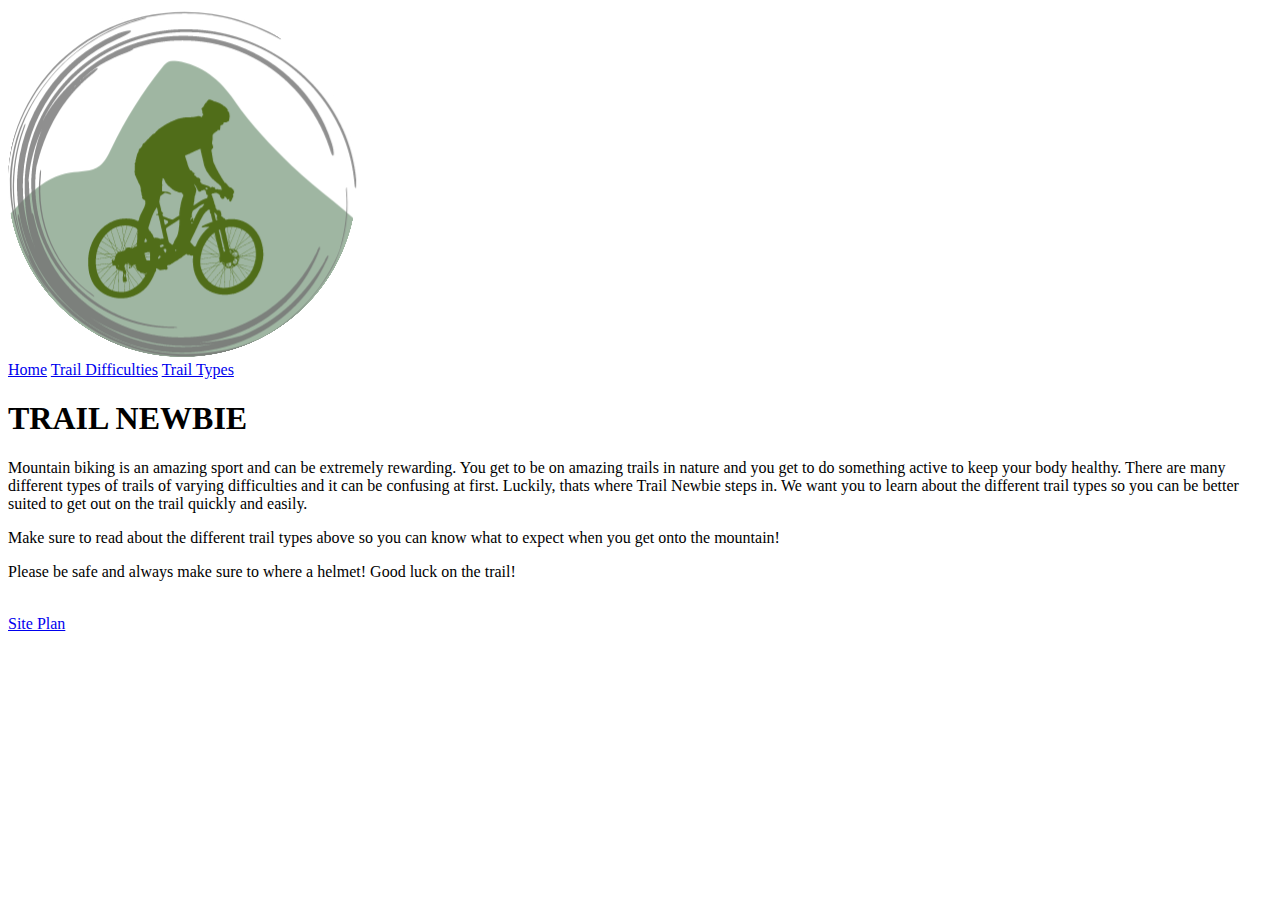
==== mtb/index.html @ b8c86335 "outline created html" ====
<!DOCTYPE html>
<html lang="en">
<head>
    <meta charset="UTF-8">
    <meta http-equiv="X-UA-Compatible" content="IE=edge">
    <meta name="viewport" content="width=device-width, initial-scale=1.0">
    <title>Home Page</title>
</head>
<body>
    <div id="content">
        <header>
            <a id="logo_link" href="index.html">
                <img class="logo" src="images/main-logo.png" alt="Trail Newbie Logo">
            </a>
            <nav>
                <a href="index.html">Home</a>
                <a href="trail-difficulties.html">Trail Difficulties</a>
                <a href="trail-types.html">Trail Types</a>
            </nav>
        </header>
        <main id="home-grid">
            <div class="title">
                <h1>TRAIL NEWBIE</h1>
            </div>
            <div class="home-text">
                <p> Mountain biking is an amazing sport and can be extremely rewarding. 
                    You get to be on amazing trails in nature and you get to do something active to keep your body healthy. 
                    There are many different types of trails of varying difficulties and it can be confusing at first. 
                    Luckily, thats where Trail Newbie steps in. We want you to learn about the different 
                    trail types so you can be better suited to get out on the trail quickly and easily.
                </p>
            </div>
            <div class="disclaimer1">
                <p>Make sure to read about the different trail types above so you can know what to expect when you get onto the mountain!</p>
            </div>
            <div class="disclaimer2">
                <p>Please be safe and always make sure to where a helmet! Good luck on the trail!</p>
            </div>
            <div class="home-image">
                <img src="images/Home Page Image 2.jpg" alt="">
            </div>
        </main>
        <footer>
            <a href="site-plan.html">Site Plan</a>
        </footer>
    </div>
</body>
</html>
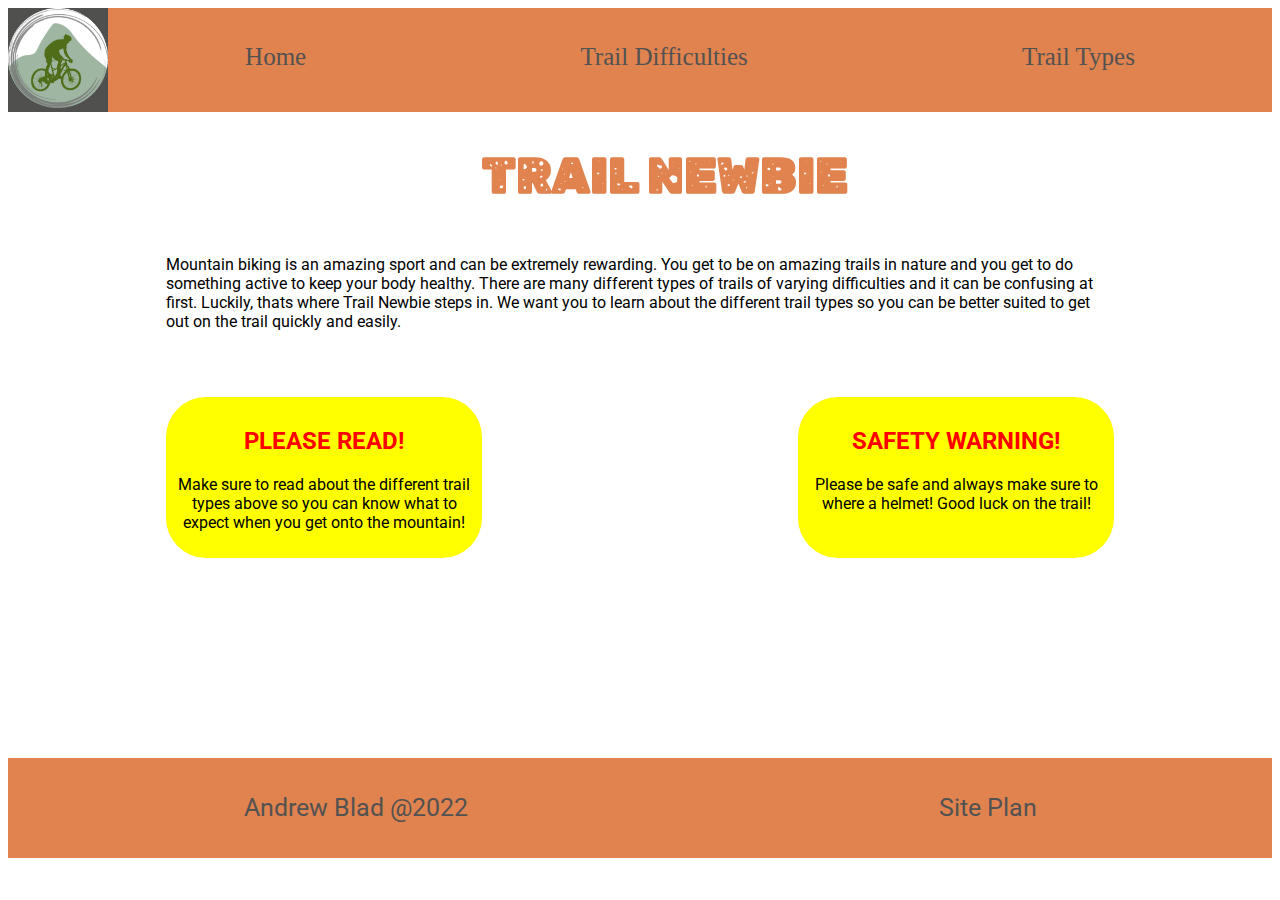
==== commit b9c724f9: "Trail Newbie main page css" ====
--- a/mtb/index.html
+++ b/mtb/index.html
@@ -5,6 +5,7 @@
     <meta http-equiv="X-UA-Compatible" content="IE=edge">
     <meta name="viewport" content="width=device-width, initial-scale=1.0">
     <title>Home Page</title>
+    <link type="text/css" rel="stylesheet" href="styles/mtb-site.css" />
 </head>
 <body>
     <div id="content">
@@ -31,16 +32,17 @@
                 </p>
             </div>
             <div class="disclaimer1">
+                <h2>PLEASE READ!</h2>
                 <p>Make sure to read about the different trail types above so you can know what to expect when you get onto the mountain!</p>
             </div>
             <div class="disclaimer2">
+                <h2>SAFETY WARNING!</h2>
                 <p>Please be safe and always make sure to where a helmet! Good luck on the trail!</p>
             </div>
-            <div class="home-image">
-                <img src="images/Home Page Image 2.jpg" alt="">
-            </div>
+            <img class="home-image" src="images/Home Page Image 2.jpg" alt="">
         </main>
         <footer>
+            <p3 class="name-year">Andrew Blad @2022</p3>
             <a href="site-plan.html">Site Plan</a>
         </footer>
     </div>
--- a/mtb/styles/mtb-site.css
+++ b/mtb/styles/mtb-site.css
@@ -0,0 +1,108 @@
+
+
+@import url('https://fonts.googleapis.com/css2?family=Open+Sans:wght@500&family=Permanent+Marker&family=Roboto:wght@500&family=Rubik+Moonrocks&display=swap');
+
+
+:root {
+  --primary-color: #535252   ;
+  --secondary-color: #506D19 ;
+  --accent1-color: #cff7ca;
+  --accent2-color: #e0834e;
+
+  --heading-font: 'Rubik Moonrocks','Permanent Marker', cursive;
+  --paragraph-font: 'Roboto', Lato, sans-serif;
+}
+
+#content {
+    margin: 0 auto;
+    max-width: 1600px;
+}
+.logo {
+    height: 100px;
+}
+nav a {
+    text-align: center;
+    color: #535252;
+    text-decoration: none;
+    padding: 35px;
+    font-size: 25px;
+ }
+ header {
+    background-color: #50514f;
+    display: grid;
+    grid-template-columns: 100px auto;
+}
+nav {
+    background-color: #e0834e;
+    display: flex;
+    justify-content: space-around;
+}
+nav a:hover {
+    background-color: #506D19;
+    color: #cff7ca;
+    border-radius: 15px;
+}
+
+#home-grid {
+    display: grid;
+    grid-template-columns: repeat(8, 1fr);
+}
+.title {
+    grid-column: 4/7;
+    font-family: var(--heading-font);
+    color: #e0834e;
+    font-size: 25px;
+}
+.home-image {
+    display: flex;
+    align-items: center;
+    width: 100%;
+    grid-column: 2/8;
+    justify-content: center;
+    padding-top: 100px;
+}
+.home-text {
+    grid-column: 2/8;
+    font-family: var(--paragraph-font);
+    padding-bottom: 50px;
+}
+.disclaimer1 {
+    grid-column: 2/4;
+    background-color: yellow;
+    padding: 10px;
+    border-radius: 40px;
+    text-align: center;
+    font-family: var(--paragraph-font);
+}
+.disclaimer2 {
+    grid-column: 6/8;
+    background-color: yellow;
+    padding: 10px;
+    border-radius: 40px;
+    text-align: center;
+    font-family: var(--paragraph-font)
+}
+.disclaimer1 h2, .disclaimer2 h2 {
+    color: red;
+}
+footer a {
+    color: #535252;
+    text-decoration: none;
+    font-size: 25px;
+    font-family: var(--paragraph-font);
+
+}
+footer {
+    height: 100px;
+    background-color: #e0834e;
+    display: flex;
+    justify-content: space-around;
+    align-items: center;
+    margin-top: 100px;
+}
+footer .name-year {
+    font-size: 25px;
+    font-family: var(--paragraph-font);
+    color: #535252;
+}
+
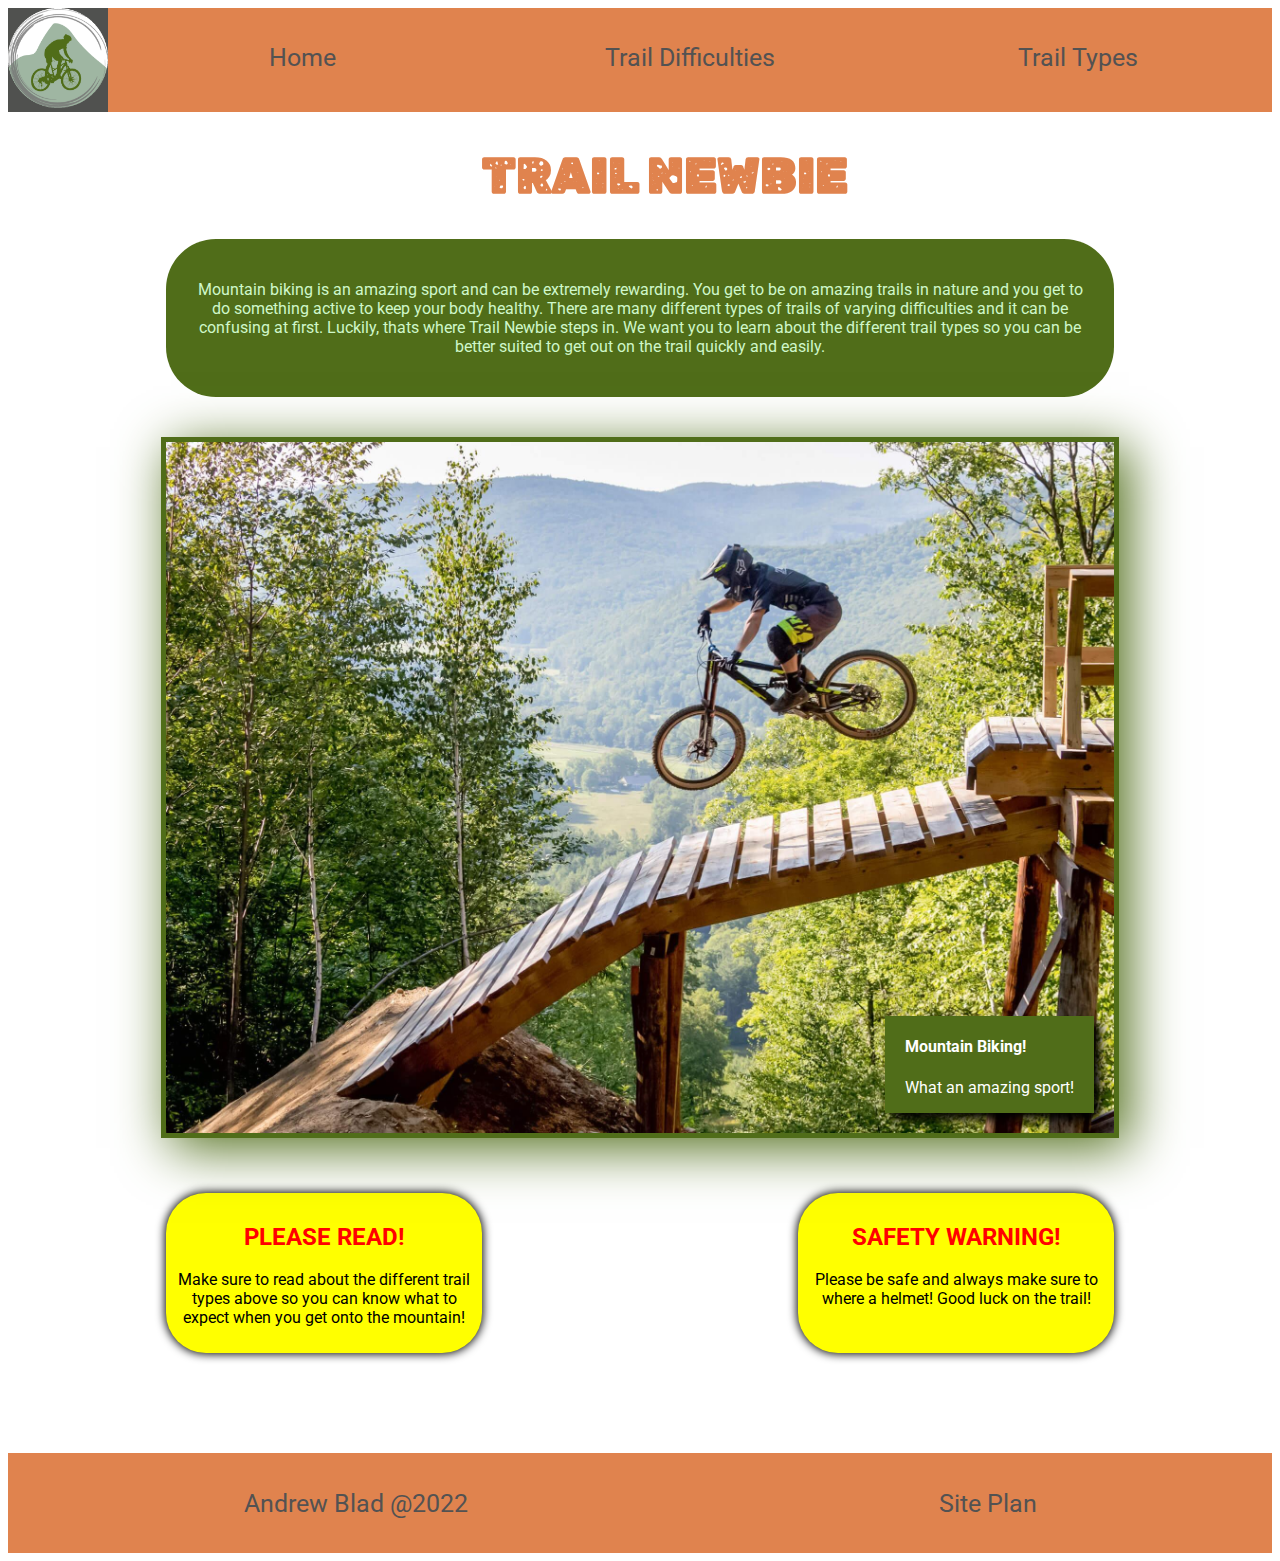
==== commit f6862029: "html errors fixed" ====
--- a/mtb/index.html
+++ b/mtb/index.html
@@ -31,18 +31,24 @@
                     trail types so you can be better suited to get out on the trail quickly and easily.
                 </p>
             </div>
-            <div class="disclaimer1">
+            <div class="home-image-container">
+                <img class="home-image" src="images/Home-Page-Image 2.jpg" alt="Mountain Biking Image">
+                <div class="text-block">
+                    <h4>Mountain Biking!</h4>
+                    <p>What an amazing sport!</p>
+                  </div>
+            </div>
+            <section class="disclaimer1">
                 <h2>PLEASE READ!</h2>
                 <p>Make sure to read about the different trail types above so you can know what to expect when you get onto the mountain!</p>
-            </div>
-            <div class="disclaimer2">
+            </section>
+            <section class="disclaimer2">
                 <h2>SAFETY WARNING!</h2>
                 <p>Please be safe and always make sure to where a helmet! Good luck on the trail!</p>
-            </div>
-            <img class="home-image" src="images/Home Page Image 2.jpg" alt="">
+            </section>
         </main>
         <footer>
-            <p3 class="name-year">Andrew Blad @2022</p3>
+            <p class="name-year">Andrew Blad @2022</p>
             <a href="site-plan.html">Site Plan</a>
         </footer>
     </div>
--- a/mtb/styles/mtb-site.css
+++ b/mtb/styles/mtb-site.css
@@ -26,6 +26,8 @@
     text-decoration: none;
     padding: 35px;
     font-size: 25px;
+    font-family: var(--paragraph-font);
+    width: 100%;
  }
  header {
     background-color: #50514f;
@@ -40,7 +42,6 @@
 nav a:hover {
     background-color: #506D19;
     color: #cff7ca;
-    border-radius: 15px;
 }
 
 #home-grid {
@@ -59,12 +60,36 @@
     width: 100%;
     grid-column: 2/8;
     justify-content: center;
-    padding-top: 100px;
-}
+    background-color: #506D19;
+    padding: 5px;
+    margin: -5px;
+    margin-top: 40px;
+    box-shadow: 10px 10px 50px var(--secondary-color);
+}
+.home-image-container {
+    grid-column: 2/8;
+    position: relative;
+}
+.text-block {
+    position: absolute;
+    bottom: 20px;
+    right: 20px;
+    background-color: var(--secondary-color);
+    color: white;
+    padding-left: 20px;
+    padding-right: 20px;
+    font-family: var(--paragraph-font);
+    box-shadow: 7px 7px 10px black;
+  }
+
 .home-text {
     grid-column: 2/8;
     font-family: var(--paragraph-font);
-    padding-bottom: 50px;
+    background-color: #506D19;
+    padding: 25px;
+    border-radius: 50px;
+    color: #cff7ca;
+    text-align: center;
 }
 .disclaimer1 {
     grid-column: 2/4;
@@ -73,6 +98,8 @@
     border-radius: 40px;
     text-align: center;
     font-family: var(--paragraph-font);
+    margin-top: 60px;
+    box-shadow: 0px 0px 10px 1px;
 }
 .disclaimer2 {
     grid-column: 6/8;
@@ -80,10 +107,13 @@
     padding: 10px;
     border-radius: 40px;
     text-align: center;
-    font-family: var(--paragraph-font)
+    font-family: var(--paragraph-font);
+    margin-top: 60px;
+    box-shadow: 0px 0px 10px 1px;
 }
 .disclaimer1 h2, .disclaimer2 h2 {
     color: red;
+    
 }
 footer a {
     color: #535252;
@@ -106,3 +136,196 @@
     color: #535252;
 }
 
+
+/* TRAIL DIFFICULTIES CSS*/ 
+
+#trail-difficulties-grid {
+    display: grid;
+    grid-template-columns: repeat(10, 1fr);
+}
+.title2 {
+    grid-column: 3/9;
+    font-family: var(--heading-font);
+    color: #e0834e;
+    font-size: 25px;
+    text-align: center;
+}
+.green-trail-image, .blue-trail-image, .black-trail-image, .double-black-trail-image {
+    width: 200px;
+    height: 200px;
+}
+.green-trail, .blue-trail, .black-trail, .double-black-trail {
+    grid-column: 2/10;
+    display: grid;
+    grid-template-columns: 2fr 3fr;
+}
+.green-trail, .blue-trail, .black-trail {
+    margin-bottom: 100px;
+}
+.green-div {
+    background-color: #88e890;
+    border-radius: 50px;
+}
+.green-trail img {
+    display: block;
+    margin-left: auto;
+    margin-right: auto;
+}
+.green-trail h2 {
+    text-align: center;
+    font-family: var(--heading-font);
+    color: var(--primary-color);
+}
+.green-trail p {
+    margin-left: 50px;
+    display: flex;
+    align-items: center;
+    justify-content: center;
+    font-family: var(--paragraph-font);
+}
+.blue-div {
+    background-color: #7da8e5;
+    border-radius: 50px;
+}
+.blue-trail img {
+    display: block;
+    margin-left: auto;
+    margin-right: auto;
+}
+.blue-trail h2 {
+    text-align: center;
+    font-family: var(--heading-font);
+    color: var(--primary-color);
+}
+.blue-trail p {
+    margin-left: 50px;
+    display: flex;
+    align-items: center;
+    justify-content: center;
+    font-family: var(--paragraph-font);
+}
+.black-div {
+    background-color: #c3c3c3;
+    border-radius: 50px;
+}
+.black-trail img {
+    display: block;
+    margin-left: auto;
+    margin-right: auto;
+}
+.black-trail h2 {
+    text-align: center;
+    font-family: var(--heading-font);
+    color: var(--primary-color);
+}
+.black-trail p {
+    margin-left: 50px;
+    display: flex;
+    align-items: center;
+    justify-content: center;
+    font-family: var(--paragraph-font);
+}
+.double-black-div {
+    background-color: #c3c3c3;
+    border-radius: 50px;
+}
+.double-black-trail img {
+    display: block;
+    margin-left: auto;
+    margin-right: auto;
+}
+.double-black-trail h2 {
+    text-align: center;
+    font-family: var(--heading-font);
+    color: var(--primary-color);
+}
+.double-black-trail p {
+    margin-left: 50px;
+    display: flex;
+    align-items: center;
+    justify-content: center;
+    font-family: var(--paragraph-font);
+}
+#trail-types-grid {
+    display: grid;
+    grid-template-columns: repeat(10, 1fr);
+}
+.flow-trail-img, .tech-trail-img {
+    width: 100%;
+}
+.page-2-title {
+    grid-column: 4/8;
+    text-align: center;
+    color: var(--accent2-color);
+    font-family: var(--heading-font);
+}
+.trail-types-disclaimer {
+    grid-column: 4/8;
+    background-color: yellow;
+    text-align: center;
+    font-family: var(--paragraph-font);
+    padding: 15px;
+    border-radius: 50px;
+    box-shadow: 0px 0px 10px 1px;
+}
+.trail-types-disclaimer h2 {
+    color: red;
+}
+
+.flow-trail {
+    margin-top: 75px;
+    grid-column: 2/10;
+    display: grid;
+    grid-template-columns: 2fr 3fr;
+    font-family: var(--paragraph-font);
+}
+.tech-trail {
+    margin-top: 75px;
+    grid-column: 2/10;
+    display: grid;
+    grid-template-columns: 2fr 3fr;
+    font-family: var(--paragraph-font);
+}
+.flow-div h2, .tech-div h2 {
+    font-family: var(--heading-font);
+    color: var(--secondary-color);
+}
+.flow-div, .tech-div {
+    background-color: var(--accent1-color);
+    padding: 10px;
+    border-radius: 25px;
+}
+.flow-trail-img, .tech-trail-img {
+    border-radius: 25px;
+}
+.flow-trail p {
+    display: flex;
+    margin-left: 50px;
+    align-items: center;
+    justify-content: center;
+}
+.tech-trail p {
+    display: flex;
+    margin-left: 50px;
+    align-items: center;
+    justify-content: center;
+}
+.trail-types-text {
+    grid-column: 3/9;
+    font-family: var(--paragraph-font);
+    margin-top: 75px;
+}
+.trail-map {
+    width: 100%;
+    grid-column: 2/6;
+}
+.trail-warning {
+    width: 100%;
+    grid-column: 7/10;
+}
+
+
+
+
+
+
